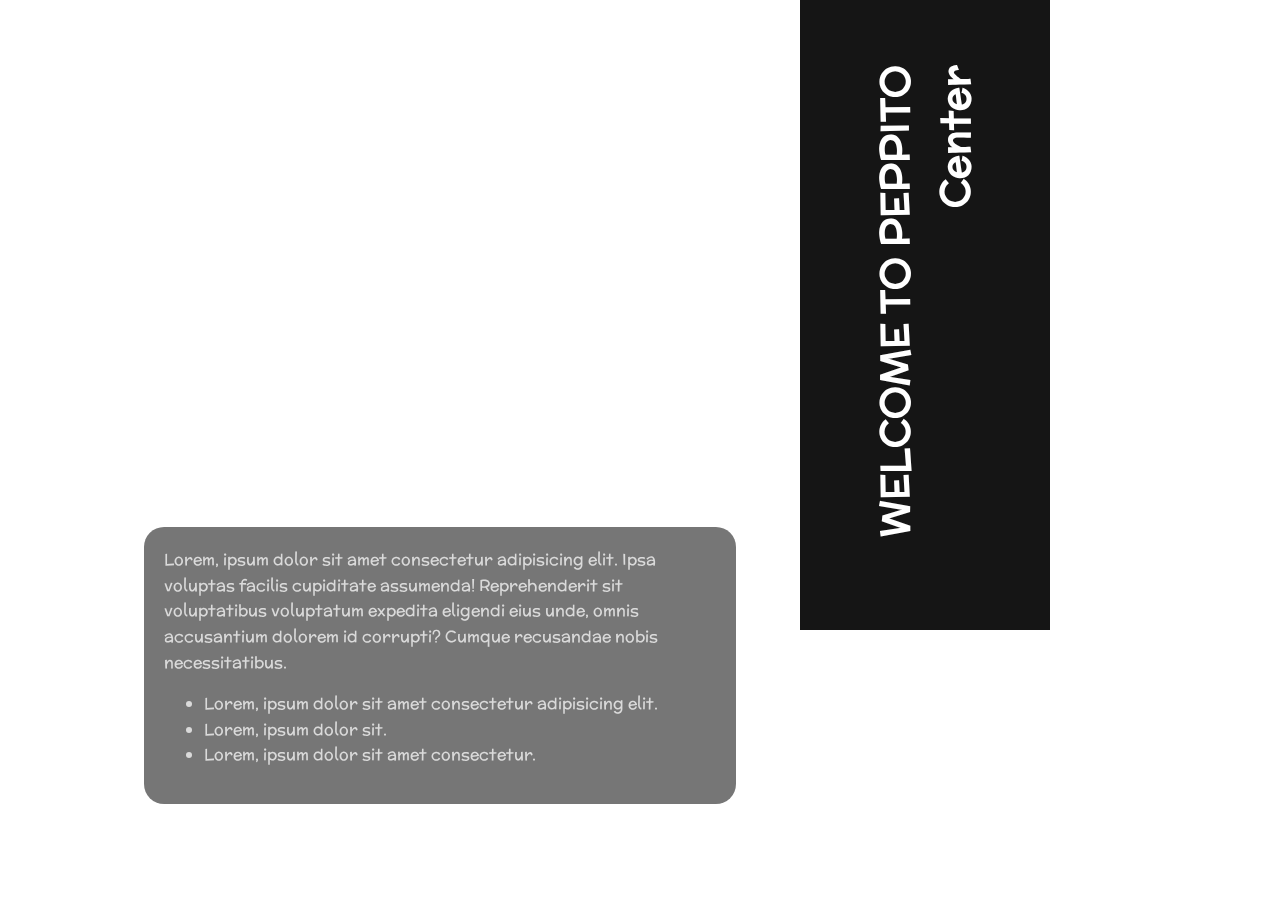
==== index.html @ 4721c638 "init" ====
<!DOCTYPE html>
<html lang="en">
  <head>
    <meta charset="utf-8" />
    <meta name="viewport" content="width=device-width, initial-scale=1" />
    <meta name="theme-color" content="#000000" />
    <title>Pet Care Center</title>
    <link rel="stylesheet" href="./bootstrap-4.3.1-dist/css/bootstrap.min.css" integrity="sha384-ggOyR0iXCbMQv3Xipma34MD+dH/1fQ784/j6cY/iJTQUOhcWr7x9JvoRxT2MZw1T" crossorigin="anonymous">
    <script src="./jquery.js"></script>
    <!-- <script src="https://cdnjs.cloudflare.com/ajax/libs/popper.js/1.14.7/umd/popper.min.js" integrity="sha384-UO2eT0CpHqdSJQ6hJty5KVphtPhzWj9WO1clHTMGa3JDZwrnQq4sF86dIHNDz0W1" crossorigin="anonymous"></script> -->
    <script src="./bootstrap-4.3.1-dist/js/bootstrap.min.js" integrity="sha384-JjSmVgyd0p3pXB1rRibZUAYoIIy6OrQ6VrjIEaFf/nJGzIxFDsf4x0xIM+B07jRM" crossorigin="anonymous"></script>
    <link rel="stylesheet" href="index.css">
  </head>
  <body>
    <noscript>You need to enable JavaScript to run this app.</noscript>
    <div id="root">
        <div class="App">
            <div class='slider' >
                <!-- <div class="innerBox"></div>  -->
                <div class="main-slide slide-one show">
                    <video width="100%" height="100%" autoplay="true" loop="true" muted >
                        <source src="./resources/video/pet-care-dog.mp4" type="video/mp4">
                    </video>
                    <div>
                        <p>
                            Lorem, ipsum dolor sit amet consectetur adipisicing elit. Ipsa voluptas facilis cupiditate assumenda! Reprehenderit sit voluptatibus voluptatum expedita eligendi eius unde, omnis accusantium dolorem id corrupti? Cumque recusandae nobis necessitatibus.
                        </p>
                        <ul>
                            <li>Lorem, ipsum dolor sit amet consectetur adipisicing elit.</li>
                            <li>Lorem, ipsum dolor sit.</li>
                            <li>Lorem, ipsum dolor sit amet consectetur.</li>
                        </ul>
                    </div>
                </div>
                    <div class="innerbox-slide inner-one showInnerBox">
                        <p>Welcome to Peppito<br/><span>Center</span></p>
                    </div>
                <div class="main-slide slide-two">

                    <div id="carouselIndicators" class="carousel slide" data-ride="carousel">
                        <div class="carousel-inner feedback-card">
                            <div class="carousel-item active">
                                <div class="container">
                                        <div class="">
                                            <img src="./resources/img/undraw_chilling_8tii.svg" alt="" class="">
                                            <h4>Will come back again</h4>
                                            <p>Lorem ipsum dolor sit amet consectetur, adipisicing elit</p>
                                        </div>
                                </div>
                            </div>
                            <div class="carousel-item">
                                <div class="container">
                                        <div class="">
                                            <img src="./resources/img/undraw_dog_walking_0jpt.svg" alt="" class="">
                                            <h4>Wonderful</h4>
                                            <p>Lorem ipsum dolor sit amet consectetur, adipisicing elit</p>
                                        </div>
                                </div>
                            </div>
                            <div class="carousel-item">
                                <div class="container">
                                        <div class="">
                                            <img src="./resources/img/undraw_Playful_cat_rchv.svg" alt="" class="">
                                            <h4>Nice Service!</h4>
                                            <p>Lorem ipsum dolor sit amet consectetur, adipisicing elit</p>
                                        </div>
                                </div>
                            </div>
                        </div>
                        <a class="carousel-control-prev" href="#carouselIndicators" role="button" data-slide="prev">
                            <span class="carousel-control-prev-icon" aria-hidden="true"></span>
                            <span class="sr-only">Previous</span>
                        </a>
                        <a class="carousel-control-next" href="#carouselIndicators" role="button" data-slide="next">
                            <span class="carousel-control-next-icon" aria-hidden="true"></span>
                            <span class="sr-only">Next</span>
                        </a>
                    </div>
                    
                </div>
                    <div class="innerbox-slide inner-two ">
                        <p>Our Best Services</p>
                    </div>
                <div class="main-slide slide-three" data-type="background" data-speed="2" ></div>
                    <div class="innerbox-slide inner-three ">
                        <p>shubhra jyoti<br/><span>alexa</span></p>
                    </div>
                <div class="main-slide slide-four">
                    <p>Lorem, ipsum dolor sit amet consectetur adipisicing elit. Rerum deserunt optio facere alias dignissimos facilis nobis harum nihil eius voluptates? Similique doloremque quas quod nisi hic dolorum nostrum. Suscipit, quia.</p>
                </div>
                    <div class="innerbox-slide inner-four ">
                        <p>shubhra jyoti<br/><span>alexa</span></p>
                    </div>
            </div>
        </div>
    </div>
    <script src="./index.js"></script>
  </body>
</html>
---- index.css ----
@import url('https://fonts.googleapis.com/css?family=Liu+Jian+Mao+Cao|McLaren|Source+Sans+Pro:400,600,700&display=swap');

body {
    margin: 0;
    font-family: -apple-system, BlinkMacSystemFont, "Segoe UI", "Roboto", "Oxygen",
      "Ubuntu", "Cantarell", "Fira Sans", "Droid Sans", "Helvetica Neue",
      sans-serif;
    -webkit-font-smoothing: antialiased;
    -moz-osx-font-smoothing: grayscale;
  }
  
  code {
    font-family: source-code-pro, Menlo, Monaco, Consolas, "Courier New",
      monospace;
  }

/* font-family: 'McLaren', cursive;
font-family: 'Liu Jian Mao Cao', cursive;
font-family: 'Source Sans Pro', sans-serif; */
  
  .slider{
    transform: translate3d(0px, 0px, 0px);
    transition: all 800ms ease 0s;
    perspective-origin: bottom;
    transform-style: preserve-3d;
    display: flex;
    -webkit-box-orient: vertical;
    -ms-flex-direction: column;
    -webkit-flex-direction: column;
    flex-direction: column;
    position: relative;
    width: 100%;
    height: 100vh;
    z-index: 1;
    display: -webkit-box;
    display: -ms-flexbox;
    display: -webkit-flex;
    display: flex;
    transition-property: -webkit-transform;
    transition-property: transform;
    transition-property: transform, -webkit-transform;
    box-sizing: content-box;
    overflow: hidden;
    font-family: 'McLaren', cursive;
  }
  
  .main-slide{
    width: 100vw;
    height: 100vh;
    background-size: cover;
    background-position: center;
    background-attachment: fixed;
    /* filter: saturate(0.7); */
    scroll-behavior: smooth;
    position: absolute;
    top: -100vh;
    flex-shrink: 0;
    transition: all 800ms cubic-bezier(0.32, 0.6, 0.78, 0.54);
  }
  
  video{
    object-fit: cover;
  }

  .slide-one{
    background-image: url('https://www.bestfunforall.com/better/imgs/Inna%20With%20Dog%20wallpaper%20%208.jpg')
    /* background-image: url('https://i.pinimg.com/originals/fe/4e/e6/fe4ee67f7af11ac86b0bc298d545d997.jpg') */
    /* background-image: url('https://wallpapercave.com/wp/wp1861792.jpg') */
    /* background-color: #1d1d1d; */
    /* background-image: url('https://dbkpop.com/wp-content/uploads/2019/06/bts_festa_2019_family_portrait_special_J-Hope_RM_2.jpg'); */
    
  }
  
  .slide-two{
    background-color: #262829;
    /* background-image: url('https://wallpaperplay.com/walls/full/8/3/8/72455.jpg'); */
    /* background-image: url('https://image.winudf.com/v2/image/Y29tLmFuZHJvbW8uZGV2NDg2Mjc2LmFwcDQ0NzA4NV9zY3JlZW5zaG90c18xXzcwYWVhYmEx/screen-1.jpg?fakeurl=1&type=.jpg'); */
    /* background-image: url('https://0.soompi.io/wp-content/uploads/2019/06/13063750/bts-181.jpg'); */
    /* background-image: url('http://www.tendertoart.com/site/assets/files/2849/rz6a3235bx.1920x0.jpg'); */
    background-size: cover;
    background-position: center;
    background-repeat: no-repeat;
    /* background-image: url('https://live.staticflickr.com/1549/24207009252_a5ef4ae737_b.jpg') */
  }
  
  .slide-three{
    background-color: #f1f1f1;
    /* background-image: url('https://1.bp.blogspot.com/-xo_Is2b5J5o/XQJtnvK0ZwI/AAAAAAAAIL0/hCK-_3WBf_wQkVDRWKfbx-k6pXdOvTt8ACLcBGAs/s1600/IMG_20190613_223044.jpg'); */
    background-image: url('home-artists-name.svg');
    background-size: contain;
    background-repeat: repeat-x;
    /* background-image: url('http://getwallpapers.com/wallpaper/full/c/b/8/1238930-japan-wallpaper-4k-3840x2160-windows-xp.jpg') */
    animation: movingBackground 15s forwards infinite linear;
  }
  
  @keyframes movingBackground{
    to{
      background-position: 0;
    }
    from{
      background-position: 100vw;
    }
  }
  
  .slide-four{
    background-image: url('https://www.tokkoro.com/picsup/1197953-hamster.jpg');
    /* background-image: url('https://i.pinimg.com/originals/0f/bf/8c/0fbf8c7d5c732fdd9a36497a1562f903.jpg'); */
    /* background-color: #1d1d1d; */
    /* background-image: url('https://dbkpop.com/wp-content/uploads/2019/06/bts_festa_2019_family_portrait_special_RM_Suga_2.jpg') */
  }
  
  .show{
    top:0;
    z-index: 1000;
  }
  
  .prev{
    top:-100vh;
    transition-delay: 1.2s
  }
  
  .innerBox{
    height: 70vh;
    width: 14rem;
    position: relative;
    top: 0;
    transform: translateX(-50%);
    z-index: 1001;
  }
  
  .innerbox-slide{
    position: absolute;
    margin-bottom: 30vh;
    bottom: 0;
    right: 230px;
    width: 14rem;
    height: 0%;
    transition: all 1s cubic-bezier(0.01, 0.79, 1, 0.37);
    overflow: hidden;
    box-sizing: border-box;
    min-width: 250px;
    display: flex;
    align-items: center;
    justify-content: center;
  }
  
  .inner-one{
    background-color: #151515;
    height: 70vh;
    padding: 70px;
  }
  
  .inner-two{
    background-color: #fff;
  }
  
  .inner-three{
    background-color: #e4e4e4;
  }
  
  .inner-four{
    background-color: #151515;
  }
  
  .showInnerBox{
    height: 70vh;
    z-index: 1100;
  }
  
  .prevInnerBox{
    height: 0;
    transition-delay: 1s;
  }
  
  .innerbox-slide p{
    text-transform: uppercase;
    text-align: right;
    transform-origin: center;
    font-size: 40px;
    font-weight: 700;
    width: unset;
    margin: 0;
    transform-origin: center;
    min-width: 500px;
  }
  
  .inner-one p, .inner-four p{
    color: #fff;
  }
  
  .inner-two p, .inner-three p{
    color: #222222;
  }
  
  .innerbox-slide p{
    transform: translateX(101%) rotate(-90deg);
  }
  
  .showInnerBox p{
    transform: translateX(0%) rotate(-90deg);
    transition: all 0.5s ease 1.1s;
  }
  
  .innerbox-slide span{
    text-transform: capitalize;
  }

  .slide-one >div, .slide-four >div{
    color: #dadada;
    position: absolute;
    bottom: 1in;
    text-align: left;
    max-width: 40rem;
    left: 9rem;
    right: 34rem;
    font-size: 1rem;
    font-weight: normal;
    line-height: 1.6;
    padding: 20px;
  }

  .slide-one>div{
    background: #00000089;
    border-radius: 20px;
  }

  .slide-two>div{
    color: #dadada;
    height: 100vh;
    width: 100vw;
    position: absolute;
    top: 0;
    left: 0;
    text-align: left;
    font-size: 1rem;
    font-weight: normal;
    line-height: 1.6;
    padding: 20px;
  }

  .carousel {
    height: 300px;
    display: flex;
    align-items: center; 
  }

  .carousel img{
    height: 300px;
  }
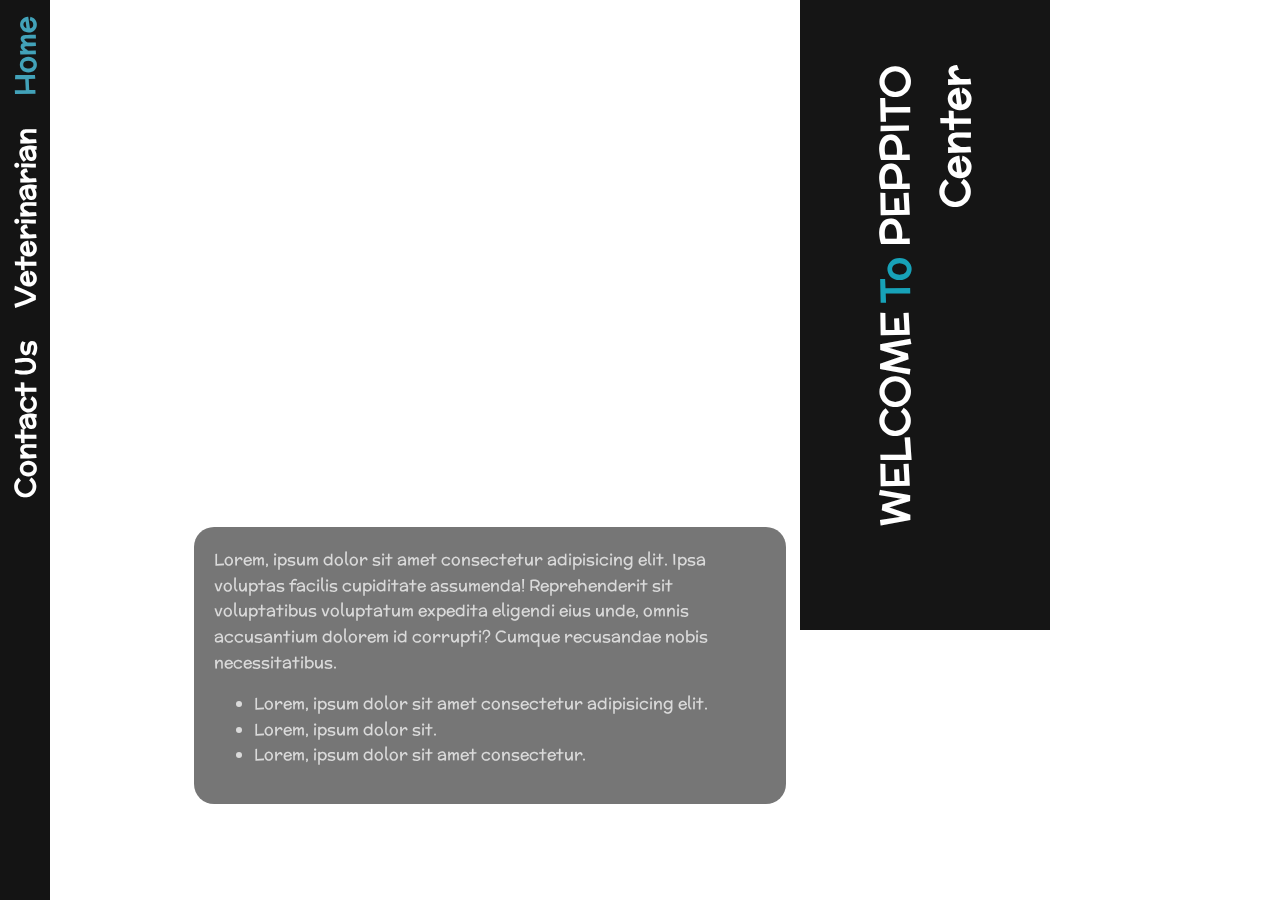
==== commit 9f5a2a41: "animation changes" ====
--- a/index.html
+++ b/index.html
@@ -5,95 +5,206 @@
     <meta name="viewport" content="width=device-width, initial-scale=1" />
     <meta name="theme-color" content="#000000" />
     <title>Pet Care Center</title>
-    <link rel="stylesheet" href="./bootstrap-4.3.1-dist/css/bootstrap.min.css" integrity="sha384-ggOyR0iXCbMQv3Xipma34MD+dH/1fQ784/j6cY/iJTQUOhcWr7x9JvoRxT2MZw1T" crossorigin="anonymous">
+    <link
+      rel="stylesheet"
+      href="./bootstrap-4.3.1-dist/css/bootstrap.min.css"
+      integrity="sha384-ggOyR0iXCbMQv3Xipma34MD+dH/1fQ784/j6cY/iJTQUOhcWr7x9JvoRxT2MZw1T"
+      crossorigin="anonymous"
+    />
     <script src="./jquery.js"></script>
     <!-- <script src="https://cdnjs.cloudflare.com/ajax/libs/popper.js/1.14.7/umd/popper.min.js" integrity="sha384-UO2eT0CpHqdSJQ6hJty5KVphtPhzWj9WO1clHTMGa3JDZwrnQq4sF86dIHNDz0W1" crossorigin="anonymous"></script> -->
-    <script src="./bootstrap-4.3.1-dist/js/bootstrap.min.js" integrity="sha384-JjSmVgyd0p3pXB1rRibZUAYoIIy6OrQ6VrjIEaFf/nJGzIxFDsf4x0xIM+B07jRM" crossorigin="anonymous"></script>
-    <link rel="stylesheet" href="index.css">
+    <script
+      src="./bootstrap-4.3.1-dist/js/bootstrap.min.js"
+      integrity="sha384-JjSmVgyd0p3pXB1rRibZUAYoIIy6OrQ6VrjIEaFf/nJGzIxFDsf4x0xIM+B07jRM"
+      crossorigin="anonymous"
+    ></script>
+    <link rel="stylesheet" href="index.css" />
+    <link
+      href="https://fonts.googleapis.com/icon?family=Material+Icons"
+      rel="stylesheet"
+    />
   </head>
   <body>
     <noscript>You need to enable JavaScript to run this app.</noscript>
     <div id="root">
-        <div class="App">
-            <div class='slider' >
-                <!-- <div class="innerBox"></div>  -->
-                <div class="main-slide slide-one show">
-                    <video width="100%" height="100%" autoplay="true" loop="true" muted >
-                        <source src="./resources/video/pet-care-dog.mp4" type="video/mp4">
-                    </video>
-                    <div>
-                        <p>
-                            Lorem, ipsum dolor sit amet consectetur adipisicing elit. Ipsa voluptas facilis cupiditate assumenda! Reprehenderit sit voluptatibus voluptatum expedita eligendi eius unde, omnis accusantium dolorem id corrupti? Cumque recusandae nobis necessitatibus.
-                        </p>
-                        <ul>
-                            <li>Lorem, ipsum dolor sit amet consectetur adipisicing elit.</li>
-                            <li>Lorem, ipsum dolor sit.</li>
-                            <li>Lorem, ipsum dolor sit amet consectetur.</li>
-                        </ul>
+      <div class="App">
+        <div class="side-menu">
+          <ul class="nav justify-content-start">
+            <li class="nav-item">
+              <a class="nav-link active" href="#">home</a>
+            </li>
+            <li class="nav-item">
+              <a class="nav-link" href="#">veterinarian</a>
+            </li>
+            <li class="nav-item">
+              <a class="nav-link" href="#">Contact Us</a>
+            </li>
+          </ul>
+        </div>
+        <div class="slider">
+          <!-- <div class="innerBox"></div>  -->
+          <div class="main-slide slide-one show">
+            <video width="100%" height="100%" autoplay="true" loop="true" muted>
+              <source
+                src="./resources/video/pet-care-dog.mp4"
+                type="video/mp4"
+              />
+            </video>
+            <div>
+              <p>
+                Lorem, ipsum dolor sit amet consectetur adipisicing elit. Ipsa
+                voluptas facilis cupiditate assumenda! Reprehenderit sit
+                voluptatibus voluptatum expedita eligendi eius unde, omnis
+                accusantium dolorem id corrupti? Cumque recusandae nobis
+                necessitatibus.
+              </p>
+              <ul>
+                <li>
+                  Lorem, ipsum dolor sit amet consectetur adipisicing elit.
+                </li>
+                <li>Lorem, ipsum dolor sit.</li>
+                <li>Lorem, ipsum dolor sit amet consectetur.</li>
+              </ul>
+            </div>
+          </div>
+          <div class="innerbox-slide inner-one showInnerBox">
+            <p>
+              Welcome <span class="text-info">to</span> Peppito<br /><span
+                >Center</span
+              >
+            </p>
+          </div>
+          <div class="main-slide slide-two">
+            <div
+              id="carouselIndicators"
+              class="carousel slide"
+              data-ride="carousel"
+            >
+              <div class="carousel-inner feedback-card">
+                <div class="carousel-item active">
+                  <div class="container">
+                    <div class="">
+                      <img
+                        src="./resources/img/undraw_chilling_8tii.svg"
+                        alt=""
+                        class=""
+                      />
+                      <h4>Will come back again</h4>
+                      <p>
+                        Lorem ipsum dolor sit amet consectetur, adipisicing elit
+                      </p>
                     </div>
-                </div>
-                    <div class="innerbox-slide inner-one showInnerBox">
-                        <p>Welcome to Peppito<br/><span>Center</span></p>
+                  </div>
+                </div>
+                <div class="carousel-item">
+                  <div class="container">
+                    <div class="">
+                      <img
+                        src="./resources/img/undraw_dog_walking_0jpt.svg"
+                        alt=""
+                        class=""
+                      />
+                      <h4>Wonderful</h4>
+                      <p>
+                        Lorem ipsum dolor sit amet consectetur, adipisicing elit
+                      </p>
                     </div>
-                <div class="main-slide slide-two">
-
-                    <div id="carouselIndicators" class="carousel slide" data-ride="carousel">
-                        <div class="carousel-inner feedback-card">
-                            <div class="carousel-item active">
-                                <div class="container">
-                                        <div class="">
-                                            <img src="./resources/img/undraw_chilling_8tii.svg" alt="" class="">
-                                            <h4>Will come back again</h4>
-                                            <p>Lorem ipsum dolor sit amet consectetur, adipisicing elit</p>
-                                        </div>
-                                </div>
-                            </div>
-                            <div class="carousel-item">
-                                <div class="container">
-                                        <div class="">
-                                            <img src="./resources/img/undraw_dog_walking_0jpt.svg" alt="" class="">
-                                            <h4>Wonderful</h4>
-                                            <p>Lorem ipsum dolor sit amet consectetur, adipisicing elit</p>
-                                        </div>
-                                </div>
-                            </div>
-                            <div class="carousel-item">
-                                <div class="container">
-                                        <div class="">
-                                            <img src="./resources/img/undraw_Playful_cat_rchv.svg" alt="" class="">
-                                            <h4>Nice Service!</h4>
-                                            <p>Lorem ipsum dolor sit amet consectetur, adipisicing elit</p>
-                                        </div>
-                                </div>
-                            </div>
-                        </div>
-                        <a class="carousel-control-prev" href="#carouselIndicators" role="button" data-slide="prev">
-                            <span class="carousel-control-prev-icon" aria-hidden="true"></span>
-                            <span class="sr-only">Previous</span>
-                        </a>
-                        <a class="carousel-control-next" href="#carouselIndicators" role="button" data-slide="next">
-                            <span class="carousel-control-next-icon" aria-hidden="true"></span>
-                            <span class="sr-only">Next</span>
-                        </a>
+                  </div>
+                </div>
+                <div class="carousel-item">
+                  <div class="container">
+                    <div class="">
+                      <img
+                        src="./resources/img/undraw_Playful_cat_rchv.svg"
+                        alt=""
+                        class=""
+                      />
+                      <h4>Nice Service!</h4>
+                      <p>
+                        Lorem ipsum dolor sit amet consectetur, adipisicing elit
+                      </p>
                     </div>
-                    
-                </div>
-                    <div class="innerbox-slide inner-two ">
-                        <p>Our Best Services</p>
-                    </div>
-                <div class="main-slide slide-three" data-type="background" data-speed="2" ></div>
-                    <div class="innerbox-slide inner-three ">
-                        <p>shubhra jyoti<br/><span>alexa</span></p>
-                    </div>
-                <div class="main-slide slide-four">
-                    <p>Lorem, ipsum dolor sit amet consectetur adipisicing elit. Rerum deserunt optio facere alias dignissimos facilis nobis harum nihil eius voluptates? Similique doloremque quas quod nisi hic dolorum nostrum. Suscipit, quia.</p>
-                </div>
-                    <div class="innerbox-slide inner-four ">
-                        <p>shubhra jyoti<br/><span>alexa</span></p>
-                    </div>
-            </div>
+                  </div>
+                </div>
+              </div>
+            </div>
+          </div>
+          <div class="innerbox-slide inner-two ">
+            <p>Our Best Services</p>
+          </div>
+          <div
+            class="main-slide slide-three"
+            data-type="background"
+            data-speed="2"
+          >
+            <div class="container">
+              <div class="col-xs-12 row info-card">
+                <div class=" col-6">
+                  <img
+                    src="./resources/img/undraw_good_doggy_4wfq.svg"
+                    alt=""
+                    class=""
+                  />
+                  <h4>Pet Grooming</h4>
+                  <p>
+                    Lorem ipsum dolor sit amet consectetur, adipisicing elit
+                  </p>
+                </div>
+                <div class=" col-6">
+                  <img
+                    src="./resources/img/undraw_good_doggy_4wfq.svg"
+                    alt=""
+                    class=""
+                  />
+                  <h4>Pet Grooming</h4>
+                  <p>
+                    Lorem ipsum dolor sit amet consectetur, adipisicing elit
+                  </p>
+                </div>
+                <div class=" col-6">
+                  <img
+                    src="./resources/img/undraw_good_doggy_4wfq.svg"
+                    alt=""
+                    class=""
+                  />
+                  <h4>Pet Grooming</h4>
+                  <p>
+                    Lorem ipsum dolor sit amet consectetur, adipisicing elit
+                  </p>
+                </div>
+                <div class=" col-6">
+                  <img
+                    src="./resources/img/undraw_good_doggy_4wfq.svg"
+                    alt=""
+                    class=""
+                  />
+                  <h4>Pet Grooming</h4>
+                  <p>
+                    Lorem ipsum dolor sit amet consectetur, adipisicing elit
+                  </p>
+                </div>
+              </div>
+            </div>
+          </div>
+          <div class="innerbox-slide inner-three ">
+            <p>Our <span class="text-info">Awesome</span> Care<br /><span>takers</span></p>
+            <div class="btn btn-info">See More</div>
+          </div>
+          <div class="main-slide slide-four">
+            <div>
+              idhar feed back form lagega
+            </div>
+          </div>
+          <div class="innerbox-slide inner-four ">
+            <p>
+              tell us <span class="text-info">how</span> you <br /><span
+                >felt</span
+              >
+            </p>
+          </div>
         </div>
+      </div>
     </div>
     <script src="./index.js"></script>
   </body>
-</html>+</html>
--- a/index.css
+++ b/index.css
@@ -1,249 +1,340 @@
-@import url('https://fonts.googleapis.com/css?family=Liu+Jian+Mao+Cao|McLaren|Source+Sans+Pro:400,600,700&display=swap');
+@import url("https://fonts.googleapis.com/css?family=Liu+Jian+Mao+Cao|McLaren|Source+Sans+Pro:400,600,700&display=swap");
 
 body {
-    margin: 0;
-    font-family: -apple-system, BlinkMacSystemFont, "Segoe UI", "Roboto", "Oxygen",
-      "Ubuntu", "Cantarell", "Fira Sans", "Droid Sans", "Helvetica Neue",
-      sans-serif;
-    -webkit-font-smoothing: antialiased;
-    -moz-osx-font-smoothing: grayscale;
-  }
-  
-  code {
-    font-family: source-code-pro, Menlo, Monaco, Consolas, "Courier New",
-      monospace;
-  }
+  margin: 0;
+  font-family: -apple-system, BlinkMacSystemFont, "Segoe UI", "Roboto", "Oxygen",
+    "Ubuntu", "Cantarell", "Fira Sans", "Droid Sans", "Helvetica Neue",
+    sans-serif;
+  -webkit-font-smoothing: antialiased;
+  -moz-osx-font-smoothing: grayscale;
+}
+
+code {
+  font-family: source-code-pro, Menlo, Monaco, Consolas, "Courier New",
+    monospace;
+}
 
 /* font-family: 'McLaren', cursive;
 font-family: 'Liu Jian Mao Cao', cursive;
 font-family: 'Source Sans Pro', sans-serif; */
-  
-  .slider{
-    transform: translate3d(0px, 0px, 0px);
-    transition: all 800ms ease 0s;
-    perspective-origin: bottom;
-    transform-style: preserve-3d;
-    display: flex;
-    -webkit-box-orient: vertical;
-    -ms-flex-direction: column;
-    -webkit-flex-direction: column;
-    flex-direction: column;
-    position: relative;
-    width: 100%;
-    height: 100vh;
-    z-index: 1;
-    display: -webkit-box;
-    display: -ms-flexbox;
-    display: -webkit-flex;
-    display: flex;
-    transition-property: -webkit-transform;
-    transition-property: transform;
-    transition-property: transform, -webkit-transform;
-    box-sizing: content-box;
-    overflow: hidden;
-    font-family: 'McLaren', cursive;
+
+.side-menu {
+  position: absolute;
+  height: 100vh;
+  width: 50px;
+  top: 0;
+  left: 0;
+  background-color: #141414;
+  display: flex;
+  justify-content: center;
+  align-items: center;
+  z-index: 111;
+  transition: width 0.8s linear;
+}
+
+.side-menu .nav {
+  min-width: 100vh;
+  transform: rotateZ(-90deg);
+  flex-wrap: nowrap;
+  font-family: "McLaren", cursive;
+  flex-direction: row-reverse;
+  text-transform: capitalize;
+}
+
+.side-menu .nav .nav-link {
+  color: #fff;
+  font-weight: bold;
+  font-size: 28px;
+}
+
+.side-menu .nav .active {
+  color: #42a2b9;
+}
+
+.slider {
+  transform: translate3d(0px, 0px, 0px);
+  transition: all 800ms ease 0s;
+  perspective-origin: bottom;
+  transform-style: preserve-3d;
+  display: flex;
+  flex-direction: column;
+  position: relative;
+  width: 100%;
+  height: 100vh;
+  z-index: 1;
+  transition-property: transform, -webkit-transform;
+  box-sizing: content-box;
+  overflow: hidden;
+  font-family: "McLaren", cursive;
+  padding-left: 50px;
+  box-sizing: border-box;
+}
+
+.main-slide {
+  width: 100vw;
+  height: 100vh;
+  background-size: cover;
+  background-position: center;
+  background-attachment: fixed;
+  /* filter: saturate(0.7); */
+  scroll-behavior: smooth;
+  position: absolute;
+  top: -100vh;
+  flex-shrink: 0;
+  transition: all 800ms 400ms linear;
+  /* transition: all 800ms cubic-bezier(0.32, 0.6, 0.78, 0.54); */
+}
+
+video {
+  object-fit: cover;
+  width: calc(100% - 50px);
+}
+
+.slide-one {
+  background-image: url("https://www.bestfunforall.com/better/imgs/Inna%20With%20Dog%20wallpaper%20%208.jpg");
+  /* background-image: url('https://i.pinimg.com/originals/fe/4e/e6/fe4ee67f7af11ac86b0bc298d545d997.jpg') */
+  /* background-image: url('https://wallpapercave.com/wp/wp1861792.jpg') */
+  /* background-color: #1d1d1d; */
+  /* background-image: url('https://dbkpop.com/wp-content/uploads/2019/06/bts_festa_2019_family_portrait_special_J-Hope_RM_2.jpg'); */
+}
+
+.slide-two {
+  background-color: #262829;
+  /* background-image: url('https://wallpaperplay.com/walls/full/8/3/8/72455.jpg'); */
+  /* background-image: url('https://image.winudf.com/v2/image/Y29tLmFuZHJvbW8uZGV2NDg2Mjc2LmFwcDQ0NzA4NV9zY3JlZW5zaG90c18xXzcwYWVhYmEx/screen-1.jpg?fakeurl=1&type=.jpg'); */
+  /* background-image: url('https://0.soompi.io/wp-content/uploads/2019/06/13063750/bts-181.jpg'); */
+  /* background-image: url('http://www.tendertoart.com/site/assets/files/2849/rz6a3235bx.1920x0.jpg'); */
+  background-size: cover;
+  background-position: center;
+  background-repeat: no-repeat;
+  /* background-image: url('https://live.staticflickr.com/1549/24207009252_a5ef4ae737_b.jpg') */
+}
+
+.slide-three {
+  background-color: #f1f1f1;
+  /* background-image: url('https://1.bp.blogspot.com/-xo_Is2b5J5o/XQJtnvK0ZwI/AAAAAAAAIL0/hCK-_3WBf_wQkVDRWKfbx-k6pXdOvTt8ACLcBGAs/s1600/IMG_20190613_223044.jpg'); */
+  background-image: url("home-artists-name.svg");
+  background-size: contain;
+  background-repeat: repeat-x;
+  /* background-image: url('http://getwallpapers.com/wallpaper/full/c/b/8/1238930-japan-wallpaper-4k-3840x2160-windows-xp.jpg') */
+  animation: movingBackground 15s forwards infinite linear;
+}
+
+@keyframes movingBackground {
+  to {
+    background-position: 0;
   }
-  
-  .main-slide{
-    width: 100vw;
-    height: 100vh;
-    background-size: cover;
-    background-position: center;
-    background-attachment: fixed;
-    /* filter: saturate(0.7); */
-    scroll-behavior: smooth;
-    position: absolute;
-    top: -100vh;
-    flex-shrink: 0;
-    transition: all 800ms cubic-bezier(0.32, 0.6, 0.78, 0.54);
+  from {
+    background-position: 100vw;
   }
-  
-  video{
-    object-fit: cover;
-  }
-
-  .slide-one{
-    background-image: url('https://www.bestfunforall.com/better/imgs/Inna%20With%20Dog%20wallpaper%20%208.jpg')
-    /* background-image: url('https://i.pinimg.com/originals/fe/4e/e6/fe4ee67f7af11ac86b0bc298d545d997.jpg') */
-    /* background-image: url('https://wallpapercave.com/wp/wp1861792.jpg') */
-    /* background-color: #1d1d1d; */
-    /* background-image: url('https://dbkpop.com/wp-content/uploads/2019/06/bts_festa_2019_family_portrait_special_J-Hope_RM_2.jpg'); */
-    
-  }
-  
-  .slide-two{
-    background-color: #262829;
-    /* background-image: url('https://wallpaperplay.com/walls/full/8/3/8/72455.jpg'); */
-    /* background-image: url('https://image.winudf.com/v2/image/Y29tLmFuZHJvbW8uZGV2NDg2Mjc2LmFwcDQ0NzA4NV9zY3JlZW5zaG90c18xXzcwYWVhYmEx/screen-1.jpg?fakeurl=1&type=.jpg'); */
-    /* background-image: url('https://0.soompi.io/wp-content/uploads/2019/06/13063750/bts-181.jpg'); */
-    /* background-image: url('http://www.tendertoart.com/site/assets/files/2849/rz6a3235bx.1920x0.jpg'); */
-    background-size: cover;
-    background-position: center;
-    background-repeat: no-repeat;
-    /* background-image: url('https://live.staticflickr.com/1549/24207009252_a5ef4ae737_b.jpg') */
-  }
-  
-  .slide-three{
-    background-color: #f1f1f1;
-    /* background-image: url('https://1.bp.blogspot.com/-xo_Is2b5J5o/XQJtnvK0ZwI/AAAAAAAAIL0/hCK-_3WBf_wQkVDRWKfbx-k6pXdOvTt8ACLcBGAs/s1600/IMG_20190613_223044.jpg'); */
-    background-image: url('home-artists-name.svg');
-    background-size: contain;
-    background-repeat: repeat-x;
-    /* background-image: url('http://getwallpapers.com/wallpaper/full/c/b/8/1238930-japan-wallpaper-4k-3840x2160-windows-xp.jpg') */
-    animation: movingBackground 15s forwards infinite linear;
-  }
-  
-  @keyframes movingBackground{
-    to{
-      background-position: 0;
-    }
-    from{
-      background-position: 100vw;
-    }
-  }
-  
-  .slide-four{
-    background-image: url('https://www.tokkoro.com/picsup/1197953-hamster.jpg');
-    /* background-image: url('https://i.pinimg.com/originals/0f/bf/8c/0fbf8c7d5c732fdd9a36497a1562f903.jpg'); */
-    /* background-color: #1d1d1d; */
-    /* background-image: url('https://dbkpop.com/wp-content/uploads/2019/06/bts_festa_2019_family_portrait_special_RM_Suga_2.jpg') */
-  }
-  
-  .show{
-    top:0;
-    z-index: 1000;
-  }
-  
-  .prev{
-    top:-100vh;
-    transition-delay: 1.2s
-  }
-  
-  .innerBox{
-    height: 70vh;
-    width: 14rem;
-    position: relative;
-    top: 0;
-    transform: translateX(-50%);
-    z-index: 1001;
-  }
-  
-  .innerbox-slide{
-    position: absolute;
-    margin-bottom: 30vh;
-    bottom: 0;
-    right: 230px;
-    width: 14rem;
-    height: 0%;
-    transition: all 1s cubic-bezier(0.01, 0.79, 1, 0.37);
-    overflow: hidden;
-    box-sizing: border-box;
-    min-width: 250px;
-    display: flex;
-    align-items: center;
-    justify-content: center;
-  }
-  
-  .inner-one{
-    background-color: #151515;
-    height: 70vh;
-    padding: 70px;
-  }
-  
-  .inner-two{
-    background-color: #fff;
-  }
-  
-  .inner-three{
-    background-color: #e4e4e4;
-  }
-  
-  .inner-four{
-    background-color: #151515;
-  }
-  
-  .showInnerBox{
-    height: 70vh;
-    z-index: 1100;
-  }
-  
-  .prevInnerBox{
-    height: 0;
-    transition-delay: 1s;
-  }
-  
-  .innerbox-slide p{
-    text-transform: uppercase;
-    text-align: right;
-    transform-origin: center;
-    font-size: 40px;
-    font-weight: 700;
-    width: unset;
-    margin: 0;
-    transform-origin: center;
-    min-width: 500px;
-  }
-  
-  .inner-one p, .inner-four p{
-    color: #fff;
-  }
-  
-  .inner-two p, .inner-three p{
-    color: #222222;
-  }
-  
-  .innerbox-slide p{
-    transform: translateX(101%) rotate(-90deg);
-  }
-  
-  .showInnerBox p{
-    transform: translateX(0%) rotate(-90deg);
-    transition: all 0.5s ease 1.1s;
-  }
-  
-  .innerbox-slide span{
-    text-transform: capitalize;
-  }
-
-  .slide-one >div, .slide-four >div{
-    color: #dadada;
-    position: absolute;
-    bottom: 1in;
-    text-align: left;
-    max-width: 40rem;
-    left: 9rem;
-    right: 34rem;
-    font-size: 1rem;
-    font-weight: normal;
-    line-height: 1.6;
-    padding: 20px;
-  }
-
-  .slide-one>div{
-    background: #00000089;
-    border-radius: 20px;
-  }
-
-  .slide-two>div{
-    color: #dadada;
-    height: 100vh;
-    width: 100vw;
-    position: absolute;
-    top: 0;
-    left: 0;
-    text-align: left;
-    font-size: 1rem;
-    font-weight: normal;
-    line-height: 1.6;
-    padding: 20px;
-  }
-
-  .carousel {
-    height: 300px;
-    display: flex;
-    align-items: center; 
-  }
-
-  .carousel img{
-    height: 300px;
-  }+}
+
+.slide-four {
+  /* background-image: url("https://www.tokkoro.com/picsup/1197953-hamster.jpg"); */
+  /* background-image: url('https://i.pinimg.com/originals/0f/bf/8c/0fbf8c7d5c732fdd9a36497a1562f903.jpg'); */
+  background-color: #1d1d1d;
+  /* background-image: url('https://dbkpop.com/wp-content/uploads/2019/06/bts_festa_2019_family_portrait_special_RM_Suga_2.jpg') */
+}
+
+.show {
+  top: 0;
+  z-index: 1000;
+}
+
+.prev {
+  top: -100vh;
+  transition-delay: 1.2s;
+}
+
+.innerBox {
+  height: 70vh;
+  width: 14rem;
+  position: relative;
+  top: 0;
+  transform: translateX(-50%);
+  z-index: 1001;
+}
+
+.innerbox-slide {
+  position: absolute;
+  margin-bottom: 30vh;
+  bottom: 0;
+  right: 230px;
+  width: 14rem;
+  height: 0%;
+  /* transition: all 1s cubic-bezier(0.01, 0.79, 1, 0.37); */
+  transition: all 1s cubic-bezier(0.77, 0, 0.175, 1);
+  overflow: hidden;
+  box-sizing: border-box;
+  min-width: 250px;
+  display: flex;
+  align-items: center;
+  justify-content: center;
+}
+
+.inner-one {
+  background-color: #151515;
+  height: 70vh;
+  padding: 70px;
+}
+
+.inner-two {
+  background-color: #fff;
+}
+
+.inner-three {
+  background-color: #e4e4e4;
+}
+
+.inner-four {
+  background-color: #151515;
+}
+
+.showInnerBox {
+  height: 70vh;
+  z-index: 1100;
+}
+
+.prevInnerBox {
+  height: 0;
+  transition-delay: 1s;
+}
+
+.innerbox-slide p {
+  text-transform: uppercase;
+  text-align: right;
+  transform-origin: center;
+  font-size: 40px;
+  font-weight: 700;
+  width: unset;
+  margin: 0;
+  transform-origin: center;
+  min-width: 500px;
+}
+
+.inner-one p,
+.inner-four p {
+  color: #fff;
+}
+
+.inner-two p,
+.inner-three p {
+  color: #222222;
+}
+
+.inner-three .btn{
+  position: absolute;
+  bottom: 30px;
+  line-height: 1;
+  cursor: pointer;
+  font-family: 'McLaren', cursive;
+}
+.inner-three .btn:hover{
+  color: #17a2b8;
+  background-color: transparent;
+}
+
+.innerbox-slide p {
+  transform: translateX(101%) rotate(-90deg);
+}
+
+.showInnerBox p {
+  transform: translateX(0%) rotate(-90deg);
+  transition: all 0.5s ease 1.1s;
+}
+
+.innerbox-slide span {
+  text-transform: capitalize;
+}
+
+.slide-one > div,
+.slide-four > div {
+  color: #dadada;
+  position: absolute;
+  bottom: 1in;
+  text-align: left;
+  max-width: 40rem;
+  left: 9rem;
+  right: 34rem;
+  font-size: 1rem;
+  font-weight: normal;
+  line-height: 1.6;
+  padding: 20px;
+}
+
+.slide-one > div {
+  background: #00000089;
+  border-radius: 20px;
+}
+
+.slide-two > div {
+  color: #dadada;
+  height: 100vh;
+  position: absolute;
+  top: 0;
+  left: 0;
+  text-align: left;
+  font-size: 1rem;
+  font-weight: normal;
+  line-height: 1.6;
+  padding: 20px;
+  width: 50%;
+  margin-left: 10%;
+}
+
+.slide-three > div {
+  width: 50vw;
+  margin: 1in 0 1in 1in;
+}
+
+.carousel {
+  height: 300px;
+  display: flex;
+  align-items: center;
+}
+
+.carousel img {
+  height: 300px;
+}
+
+.info-card {
+  display: grid;
+  justify-content: space-evenly;
+  min-width: 250px;
+  grid-row-gap: 20px;
+}
+
+.info-card img {
+  width: 72px;
+  height: 72px;
+  filter: drop-shadow(4px 4px 4px #999);
+}
+
+.info-card h4 {
+  color: #212121;
+  font-size: 1rem;
+}
+.info-card p {
+  color: #a8a6b7;
+  font-size: 0.9rem;
+}
+
+.info-card > .col-6,
+.info-card .col-4 {
+  box-shadow: 0px 4px 20px 0 rgba(46, 61, 73, 0.15);
+  border-radius: 30px;
+  padding-top: 10px;
+  background-color: white;
+}
+
+.info-card > .col-6:nth-of-type(even),
+.info-card .col-4:nth-of-type(even) {
+  justify-self: end;
+}
+
+.info-card > .col-6 img,
+.info-card .col-4 img {
+  position: absolute;
+  top: -40px;
+  right: 20px;
+}
